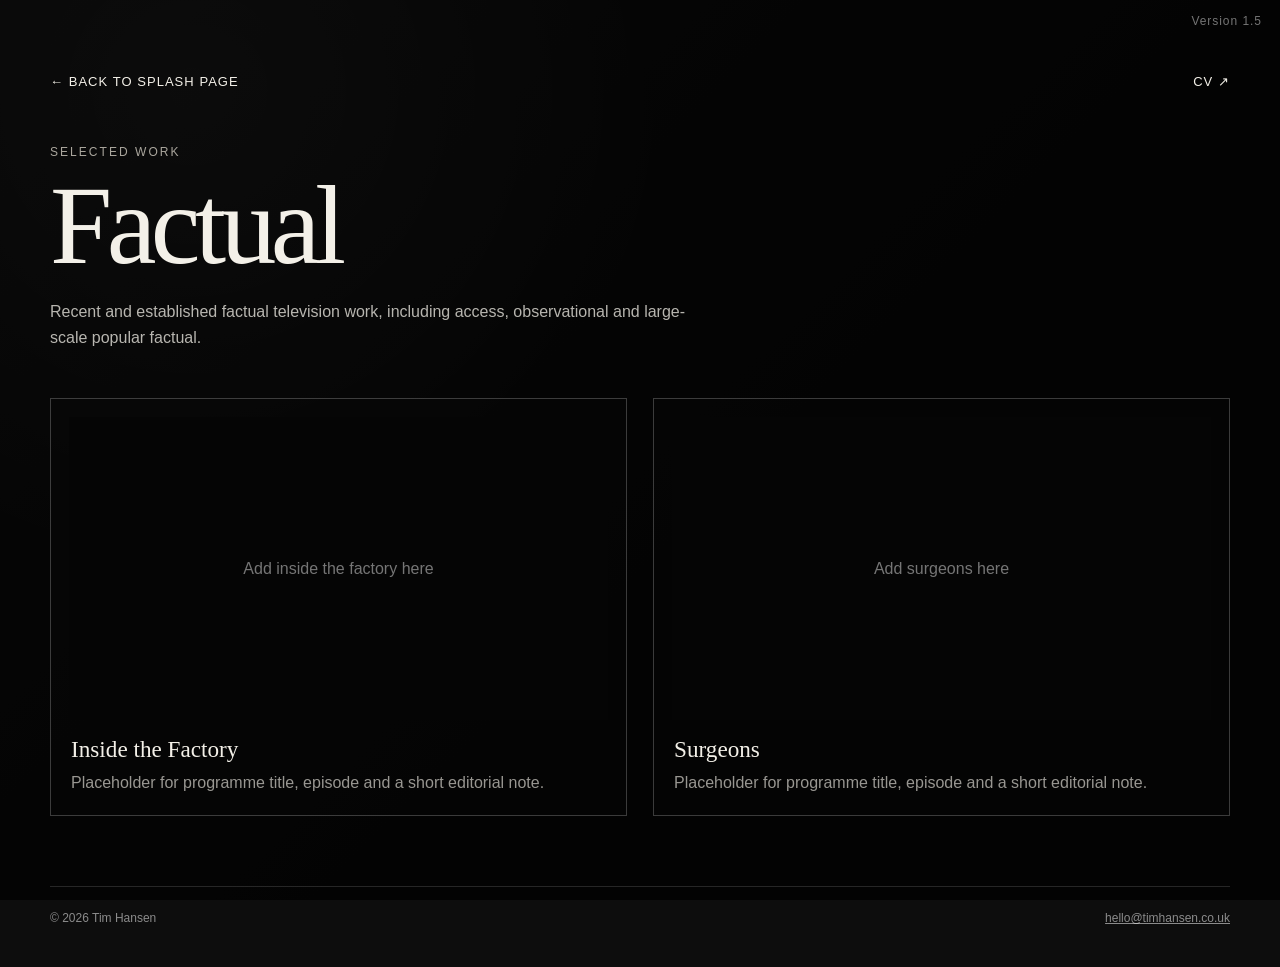
==== factual.html @ e4304f09 "version 1.5" ====
<!DOCTYPE html>
<html lang="en">
<head>
  <meta charset="UTF-8">
  <meta name="viewport" content="width=device-width, initial-scale=1.0">
  <meta name="description" content="Tim Hansen — Factual editing portfolio.">
  <title>Factual — Tim Hansen</title>
  <link rel="stylesheet" href="assets/styles.css">
</head>
<body>
  <div class="backgrounds" id="backgrounds" aria-hidden="true"></div>
  <div class="version">Version 1.5</div>

  <main class="shell">
    <nav class="topbar" aria-label="Page navigation">
      <a class="home-link" href="index.html">← Back to splash page</a>
      <a class="home-link" href="Editor_Tim_Hansen_CV_JUL2026.pdf" target="_blank" rel="noopener">CV ↗</a>
    </nav>

    <header class="category-header">
      <p class="eyebrow">Selected work</p>
      <h1 class="category-title">Factual</h1>
      <p class="category-copy">Recent and established factual television work, including access, observational and large-scale popular factual.</p>
    </header>

    <section class="work-grid" aria-label="Factual clips">
      
      <article class="work-card">
        <div class="work-frame">
          <div class="placeholder">Add inside the factory here</div>
        </div>
        <div class="work-meta">
          <h2 class="work-title">Inside the Factory</h2>
          <p class="work-desc">Placeholder for programme title, episode and a short editorial note.</p>
        </div>
      </article>

      <article class="work-card">
        <div class="work-frame">
          <div class="placeholder">Add surgeons here</div>
        </div>
        <div class="work-meta">
          <h2 class="work-title">Surgeons</h2>
          <p class="work-desc">Placeholder for programme title, episode and a short editorial note.</p>
        </div>
      </article>
    </section>

    <footer class="footer">
      <span>© <span id="year"></span> Tim Hansen</span>
      <span><a href="mailto:hello@timhansen.co.uk">hello@timhansen.co.uk</a></span>
    </footer>
  </main>

  <script src="assets/site.js"></script>
</body>
</html>
---- assets/styles.css ----
:root {
  --bg: #0d0d0d;
  --text: #f3f0e8;
  --muted: #aaa69d;
  --line: rgba(255,255,255,.22);
  --tile: rgba(12,12,12,.30);
  --tile-hover: rgba(243,240,232,.94);
  --tile-hover-text: #111;
  --width: 1180px;
}
* { box-sizing: border-box; }
html, body { min-height: 100%; }
body {
  margin: 0;
  min-height: 100vh;
  overflow-x: hidden;
  background: var(--bg);
  color: var(--text);
  font-family: Arial, Helvetica, sans-serif;
  -webkit-font-smoothing: antialiased;
}
a, button { color: inherit; font: inherit; }
button { appearance: none; }
.backgrounds, .backgrounds::after {
  position: fixed;
  inset: 0;
  pointer-events: none;
}
.backgrounds {
  z-index: -2;
  overflow: hidden;
  background:
    radial-gradient(circle at 15% 10%, rgba(255,255,255,.08), transparent 35%),
    linear-gradient(135deg, #171717, #090909 65%);
}
.backgrounds::after {
  content: "";
  z-index: 2;
  background: rgba(0,0,0,.70);
}
.background {
  position: absolute;
  inset: -3%;
  opacity: 0;
  background-position: center;
  background-size: cover;
  transform: scale(1.03);
  transition: opacity 1.8s ease;
  animation: drift 18s ease-in-out infinite alternate;
}
.background.is-active { opacity: 1; }
@keyframes drift {
  from { transform: scale(1.03) translate3d(0,0,0); }
  to   { transform: scale(1.09) translate3d(-1.2%, -.8%, 0); }
}
.version {
  position: fixed;
  top: 14px;
  right: 18px;
  z-index: 20;
  color: rgba(255,255,255,.45);
  font-size: 12px;
  letter-spacing: .08em;
}
.shell {
  width: min(calc(100% - 48px), var(--width));
  margin: 0 auto;
  padding: 74px 0 42px;
}
.hero {
  width: min(680px, 100%);
  margin: 0 auto;
  text-align: center;
}
.eyebrow {
  margin: 0 0 15px;
  color: var(--muted);
  font-size: 12px;
  letter-spacing: .17em;
  text-transform: uppercase;
}
h1 {
  margin: 0;
  font: 400 clamp(4.2rem, 9vw, 7.4rem)/.88 Georgia, "Times New Roman", serif;
  letter-spacing: -.055em;
}
.intro {
  max-width: 640px;
  margin: 27px auto 0;
  color: rgba(243,240,232,.76);
  font-size: clamp(1rem, 1.4vw, 1.15rem);
  line-height: 1.58;
}
.tiles {
  display: grid;
  grid-template-columns: repeat(3, minmax(0, 1fr));
  gap: 28px;
  margin: 74px auto 0;
}
.tile {
  position: relative;
  display: grid;
  place-items: center;
  aspect-ratio: 1.18 / 1;
  min-height: 235px;
  padding: 28px;
  border: 1px solid var(--line);
  background: var(--tile);
  color: var(--text);
  text-align: center;
  text-decoration: none;
  cursor: pointer;
  backdrop-filter: blur(3px);
  -webkit-backdrop-filter: blur(3px);
  transition: background .22s ease, color .22s ease, border-color .22s ease, transform .22s ease;
}
.tile:hover, .tile:focus-visible {
  border-color: var(--text);
  background: var(--tile-hover);
  color: var(--tile-hover-text);
  transform: translateY(-4px);
  outline: none;
}
.tile-label {
  font: 400 clamp(1.8rem, 3vw, 3rem)/1 Georgia, "Times New Roman", serif;
  letter-spacing: -.025em;
}
.tile-arrow {
  position: absolute;
  right: 18px;
  bottom: 16px;
  font-size: 18px;
  opacity: .55;
  transition: transform .2s ease;
}
.tile:hover .tile-arrow, .tile:focus-visible .tile-arrow {
  transform: translateX(4px);
  opacity: 1;
}
.footer {
  display: flex;
  justify-content: space-between;
  gap: 24px;
  margin-top: 70px;
  padding-top: 24px;
  border-top: 1px solid rgba(255,255,255,.14);
  color: rgba(255,255,255,.52);
  font-size: 12px;
}
.topbar {
  display: flex;
  justify-content: space-between;
  align-items: center;
  gap: 20px;
  margin-bottom: 56px;
}
.home-link {
  text-decoration: none;
  font-size: 13px;
  letter-spacing: .08em;
  text-transform: uppercase;
}
.home-link:hover { text-decoration: underline; }
.category-header {
  max-width: 780px;
  margin-bottom: 48px;
}
.category-title {
  margin: 0;
  font: 400 clamp(4rem, 9vw, 7rem)/.92 Georgia, "Times New Roman", serif;
  letter-spacing: -.05em;
}
.category-copy {
  max-width: 650px;
  margin: 22px 0 0;
  color: rgba(243,240,232,.75);
  line-height: 1.6;
}
.work-grid {
  display: grid;
  grid-template-columns: repeat(2, minmax(0, 1fr));
  gap: 26px;
}
.work-card {
  border: 1px solid var(--line);
  background: rgba(10,10,10,.34);
  padding: 18px;
}
.work-frame {
  position: relative;
  aspect-ratio: 16 / 9;
  background: #050505;
  overflow: hidden;
}
.work-frame iframe {
  position: absolute;
  inset: 0;
  width: 100%;
  height: 100%;
  border: 0;
}
.work-meta { padding: 16px 2px 2px; }
.work-title {
  margin: 0 0 7px;
  font: 400 1.45rem/1.2 Georgia, "Times New Roman", serif;
}
.work-desc {
  margin: 0;
  color: rgba(243,240,232,.62);
  line-height: 1.5;
}
.placeholder {
  display: grid;
  place-items: center;
  height: 100%;
  color: rgba(255,255,255,.45);
  text-align: center;
  padding: 24px;
}
@media (max-width: 820px) {
  .shell { padding-top: 60px; }
  .tiles { grid-template-columns: repeat(2, minmax(0, 1fr)); }
  .work-grid { grid-template-columns: 1fr; }
}
@media (max-width: 560px) {
  .shell { width: min(calc(100% - 28px), var(--width)); }
  .tiles { grid-template-columns: 1fr; gap: 16px; margin-top: 50px; }
  .tile { min-height: 170px; aspect-ratio: 1.65 / 1; }
  .footer { display: block; }
  .footer span:last-child { display: block; margin-top: 8px; }
  .topbar { margin-bottom: 42px; }
}
@media (prefers-reduced-motion: reduce) {
  *, *::before, *::after { animation: none !important; transition-duration: .01ms !important; }
}
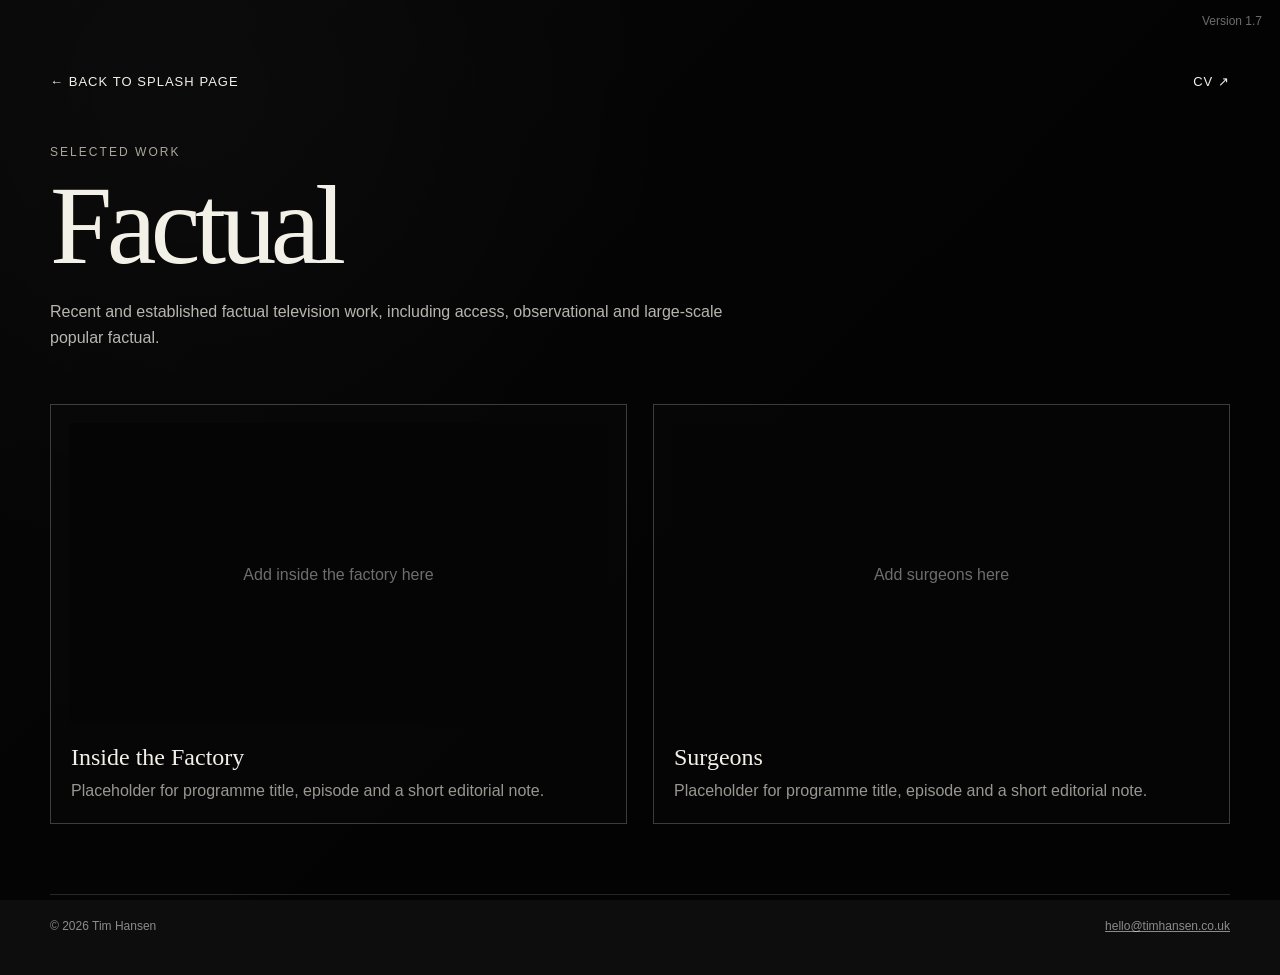
==== commit cef3a2b2: "1.7" ====
--- a/factual.html
+++ b/factual.html
@@ -9,7 +9,7 @@
 </head>
 <body>
   <div class="backgrounds" id="backgrounds" aria-hidden="true"></div>
-  <div class="version">Version 1.5</div>
+  <div class="version">Version 1.7</div>
 
   <main class="shell">
     <nav class="topbar" aria-label="Page navigation">
--- a/assets/styles.css
+++ b/assets/styles.css
@@ -3,9 +3,7 @@
   --text: #f3f0e8;
   --muted: #aaa69d;
   --line: rgba(255,255,255,.22);
-  --tile: rgba(12,12,12,.30);
-  --tile-hover: rgba(243,240,232,.94);
-  --tile-hover-text: #111;
+  --tile: rgba(12,12,12,.36);
   --width: 1180px;
 }
 * { box-sizing: border-box; }
@@ -13,14 +11,12 @@
 body {
   margin: 0;
   min-height: 100vh;
-  overflow-x: hidden;
   background: var(--bg);
   color: var(--text);
   font-family: Arial, Helvetica, sans-serif;
   -webkit-font-smoothing: antialiased;
 }
-a, button { color: inherit; font: inherit; }
-button { appearance: none; }
+a { color: inherit; }
 .backgrounds, .backgrounds::after {
   position: fixed;
   inset: 0;
@@ -28,50 +24,39 @@
 }
 .backgrounds {
   z-index: -2;
-  overflow: hidden;
   background:
     radial-gradient(circle at 15% 10%, rgba(255,255,255,.08), transparent 35%),
     linear-gradient(135deg, #171717, #090909 65%);
 }
 .backgrounds::after {
   content: "";
-  z-index: 2;
   background: rgba(0,0,0,.70);
-}
-.background {
-  position: absolute;
-  inset: -3%;
-  opacity: 0;
-  background-position: center;
-  background-size: cover;
-  transform: scale(1.03);
-  transition: opacity 1.8s ease;
-  animation: drift 18s ease-in-out infinite alternate;
-}
-.background.is-active { opacity: 1; }
-@keyframes drift {
-  from { transform: scale(1.03) translate3d(0,0,0); }
-  to   { transform: scale(1.09) translate3d(-1.2%, -.8%, 0); }
 }
 .version {
   position: fixed;
   top: 14px;
   right: 18px;
-  z-index: 20;
-  color: rgba(255,255,255,.45);
+  color: rgba(255,255,255,.42);
   font-size: 12px;
-  letter-spacing: .08em;
 }
 .shell {
   width: min(calc(100% - 48px), var(--width));
   margin: 0 auto;
   padding: 74px 0 42px;
 }
-.hero {
-  width: min(680px, 100%);
-  margin: 0 auto;
-  text-align: center;
+.topbar {
+  display: flex;
+  justify-content: space-between;
+  gap: 20px;
+  margin-bottom: 56px;
 }
+.home-link {
+  text-decoration: none;
+  font-size: 13px;
+  letter-spacing: .08em;
+  text-transform: uppercase;
+}
+.home-link:hover { text-decoration: underline; }
 .eyebrow {
   margin: 0 0 15px;
   color: var(--muted);
@@ -79,63 +64,85 @@
   letter-spacing: .17em;
   text-transform: uppercase;
 }
-h1 {
+.category-header {
+  max-width: 780px;
+  margin-bottom: 54px;
+}
+.category-title {
   margin: 0;
-  font: 400 clamp(4.2rem, 9vw, 7.4rem)/.88 Georgia, "Times New Roman", serif;
-  letter-spacing: -.055em;
+  font: 400 clamp(4rem, 9vw, 7rem)/.92 Georgia, "Times New Roman", serif;
+  letter-spacing: -.05em;
 }
-.intro {
-  max-width: 640px;
-  margin: 27px auto 0;
-  color: rgba(243,240,232,.76);
-  font-size: clamp(1rem, 1.4vw, 1.15rem);
-  line-height: 1.58;
+.category-copy {
+  max-width: 680px;
+  margin: 22px 0 0;
+  color: rgba(243,240,232,.75);
+  line-height: 1.6;
 }
-.tiles {
-  display: grid;
-  grid-template-columns: repeat(3, minmax(0, 1fr));
-  gap: 28px;
-  margin: 74px auto 0;
+.section-heading {
+  margin: 0 0 20px;
+  font-size: 12px;
+  font-weight: normal;
+  letter-spacing: .17em;
+  text-transform: uppercase;
+  color: var(--muted);
 }
-.tile {
-  position: relative;
+.hero-card {
+  margin-bottom: 62px;
+  border: 1px solid var(--line);
+  background: var(--tile);
+  padding: 20px;
+}
+.hero-frame {
   display: grid;
   place-items: center;
-  aspect-ratio: 1.18 / 1;
-  min-height: 235px;
-  padding: 28px;
+  aspect-ratio: 16 / 9;
+  background: #050505;
+  color: rgba(255,255,255,.42);
+  text-align: center;
+  padding: 30px;
+}
+.hero-meta, .work-meta { padding: 17px 2px 2px; }
+.hero-title, .work-title {
+  margin: 0 0 7px;
+  font: 400 1.5rem/1.2 Georgia, "Times New Roman", serif;
+}
+.work-desc, .hero-desc {
+  margin: 0;
+  color: rgba(243,240,232,.62);
+  line-height: 1.5;
+}
+.work-grid {
+  display: grid;
+  grid-template-columns: repeat(2, minmax(0, 1fr));
+  gap: 26px;
+}
+.work-card {
   border: 1px solid var(--line);
   background: var(--tile);
-  color: var(--text);
+  padding: 18px;
+}
+.work-frame {
+  position: relative;
+  aspect-ratio: 16 / 9;
+  overflow: hidden;
+  background: #050505;
+}
+.work-frame.is-four-three { aspect-ratio: 4 / 3; }
+.work-frame iframe {
+  position: absolute;
+  inset: 0;
+  width: 100%;
+  height: 100%;
+  border: 0;
+}
+.placeholder {
+  display: grid;
+  place-items: center;
+  height: 100%;
+  padding: 24px;
+  color: rgba(255,255,255,.42);
   text-align: center;
-  text-decoration: none;
-  cursor: pointer;
-  backdrop-filter: blur(3px);
-  -webkit-backdrop-filter: blur(3px);
-  transition: background .22s ease, color .22s ease, border-color .22s ease, transform .22s ease;
-}
-.tile:hover, .tile:focus-visible {
-  border-color: var(--text);
-  background: var(--tile-hover);
-  color: var(--tile-hover-text);
-  transform: translateY(-4px);
-  outline: none;
-}
-.tile-label {
-  font: 400 clamp(1.8rem, 3vw, 3rem)/1 Georgia, "Times New Roman", serif;
-  letter-spacing: -.025em;
-}
-.tile-arrow {
-  position: absolute;
-  right: 18px;
-  bottom: 16px;
-  font-size: 18px;
-  opacity: .55;
-  transition: transform .2s ease;
-}
-.tile:hover .tile-arrow, .tile:focus-visible .tile-arrow {
-  transform: translateX(4px);
-  opacity: 1;
 }
 .footer {
   display: flex;
@@ -147,89 +154,11 @@
   color: rgba(255,255,255,.52);
   font-size: 12px;
 }
-.topbar {
-  display: flex;
-  justify-content: space-between;
-  align-items: center;
-  gap: 20px;
-  margin-bottom: 56px;
-}
-.home-link {
-  text-decoration: none;
-  font-size: 13px;
-  letter-spacing: .08em;
-  text-transform: uppercase;
-}
-.home-link:hover { text-decoration: underline; }
-.category-header {
-  max-width: 780px;
-  margin-bottom: 48px;
-}
-.category-title {
-  margin: 0;
-  font: 400 clamp(4rem, 9vw, 7rem)/.92 Georgia, "Times New Roman", serif;
-  letter-spacing: -.05em;
-}
-.category-copy {
-  max-width: 650px;
-  margin: 22px 0 0;
-  color: rgba(243,240,232,.75);
-  line-height: 1.6;
-}
-.work-grid {
-  display: grid;
-  grid-template-columns: repeat(2, minmax(0, 1fr));
-  gap: 26px;
-}
-.work-card {
-  border: 1px solid var(--line);
-  background: rgba(10,10,10,.34);
-  padding: 18px;
-}
-.work-frame {
-  position: relative;
-  aspect-ratio: 16 / 9;
-  background: #050505;
-  overflow: hidden;
-}
-.work-frame iframe {
-  position: absolute;
-  inset: 0;
-  width: 100%;
-  height: 100%;
-  border: 0;
-}
-.work-meta { padding: 16px 2px 2px; }
-.work-title {
-  margin: 0 0 7px;
-  font: 400 1.45rem/1.2 Georgia, "Times New Roman", serif;
-}
-.work-desc {
-  margin: 0;
-  color: rgba(243,240,232,.62);
-  line-height: 1.5;
-}
-.placeholder {
-  display: grid;
-  place-items: center;
-  height: 100%;
-  color: rgba(255,255,255,.45);
-  text-align: center;
-  padding: 24px;
-}
 @media (max-width: 820px) {
-  .shell { padding-top: 60px; }
-  .tiles { grid-template-columns: repeat(2, minmax(0, 1fr)); }
   .work-grid { grid-template-columns: 1fr; }
 }
 @media (max-width: 560px) {
-  .shell { width: min(calc(100% - 28px), var(--width)); }
-  .tiles { grid-template-columns: 1fr; gap: 16px; margin-top: 50px; }
-  .tile { min-height: 170px; aspect-ratio: 1.65 / 1; }
+  .shell { width: min(calc(100% - 28px), var(--width)); padding-top: 58px; }
   .footer { display: block; }
   .footer span:last-child { display: block; margin-top: 8px; }
-  .topbar { margin-bottom: 42px; }
-}
-@media (prefers-reduced-motion: reduce) {
-  *, *::before, *::after { animation: none !important; transition-duration: .01ms !important; }
 }
